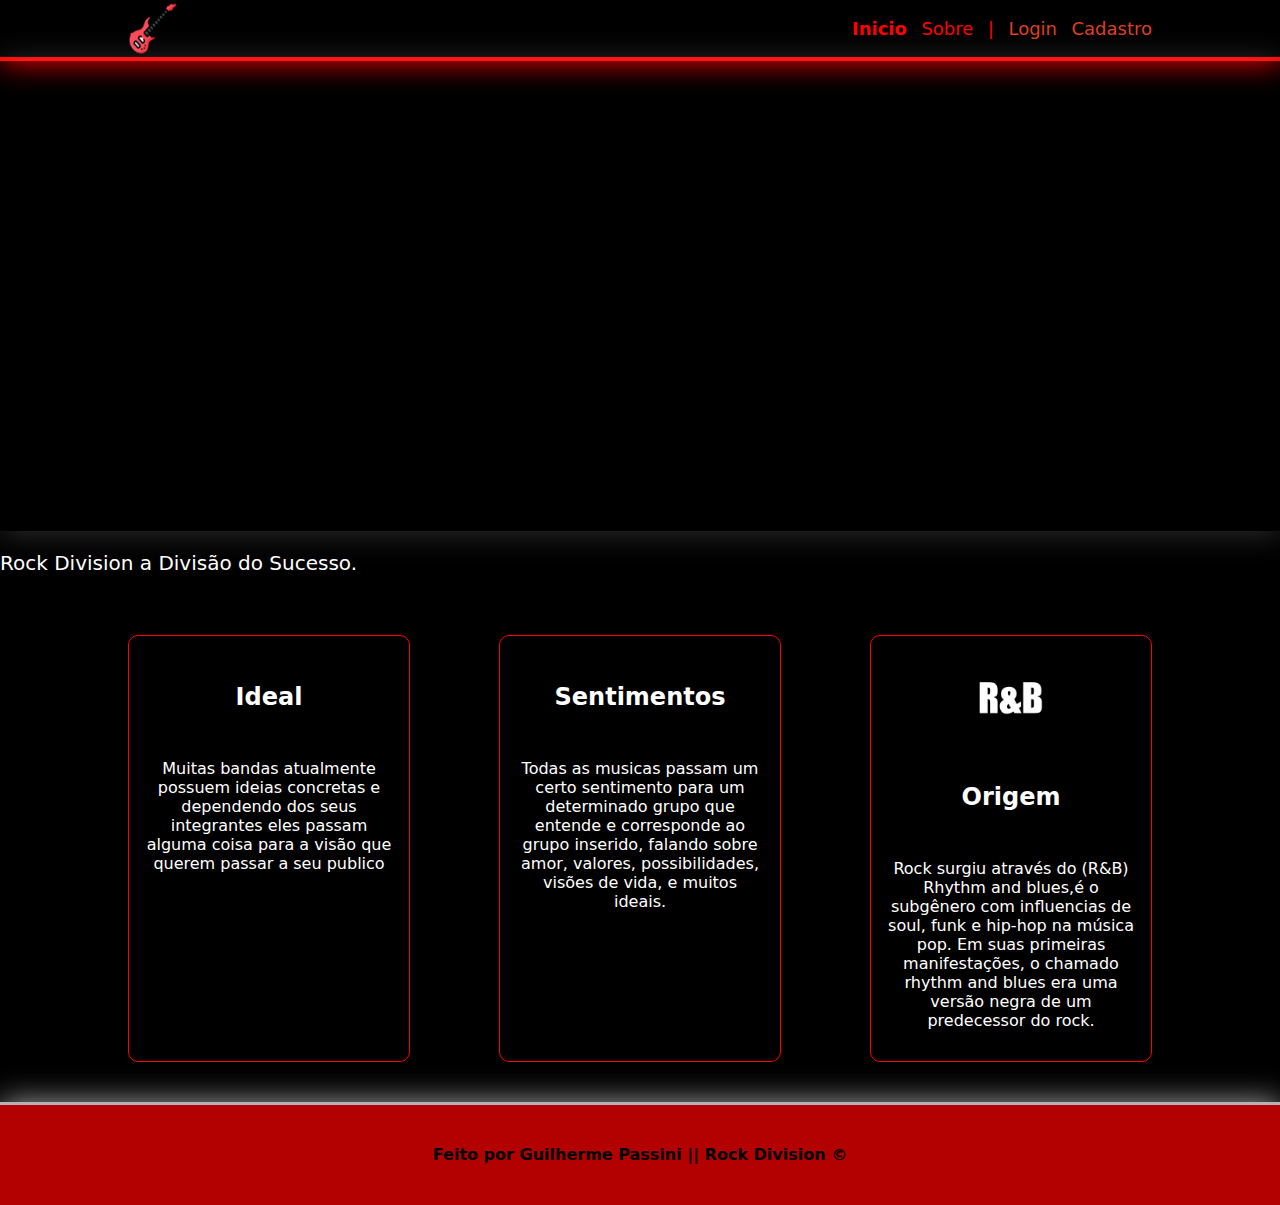
==== public/index.html @ 2ea3c545 "api conectada" ====
<!DOCTYPE html>
<html lang="en">
<head>
    <meta charset="UTF-8">
    <meta name="viewport" content="width=device-width, initial-scale=1.0">
    <title>Rock Division</title>
    <link rel="stylesheet" href="css/style.css">
</head>
<body>
    <div class="header">
        <div class="container">
        <img src="Imagens/2741308.png" alt="" class="logo">
        <ul class="navbar">
            <li class="agora">Inicio</li>
            <li>Sobre</li>
            <li>|</li>
            <li> <a href="login.html"> Login </a> </li>
            <a href="cadastro.html">Cadastro</a>
        </ul>
        </div>
       
    

    </div>
    <div class="banner">
        <div class="container">
        </div>
    </div>

<div style="font-size: 20px; color: white;"> <p>Rock Division a <span>Divisão</span> do Sucesso.</p></div>

    <div class="social">
        <div class="container">
            <div class="card">
                <img src="https://upload.wikimedia.org/wikipedia/commons/thumb/3/34/Red_star.svg/640px-Red_star.svg.png" alt="">
                <h4>Ideal</h4>
                <p>Muitas bandas atualmente possuem ideias concretas e dependendo dos seus integrantes eles passam alguma coisa para a visão que querem passar a seu publico</p>
            </div>

            <div class="card">
                <img src="https://upload.wikimedia.org/wikipedia/commons/thumb/f/f1/Heart_coraz%C3%B3n.svg/2048px-Heart_coraz%C3%B3n.svg.png" alt="">
                <h4>Sentimentos</h4>
                <p>Todas as musicas passam um certo sentimento para um determinado grupo que entende e corresponde ao grupo inserido, falando sobre amor, valores, possibilidades, visões de vida, e muitos ideais.</p>
            </div>

            <div class="card">
                <img src="Imagens/01vk952hfrb07sv8ghfj9bha48-f13d99dcf129ca0f9a30dfe032591335.png" alt="">
                <h4>Origem</h4>
                <p>Rock surgiu através do (R&B) Rhythm and blues,é o subgênero com influencias de soul, funk e hip-hop na música pop. Em suas primeiras manifestações, o chamado rhythm and blues era uma versão negra de um predecessor do rock.</p>
            </div>

        </div>
    </div>

    <div class="footer">
        <div class="container">
            <p>Feito por Guilherme Passini || Rock Division &copy;</p>
        </div>
    </div>
</body>
</html>
---- public/css/style.css ----
body {
    margin: 0;
    padding: 0;
    font-family:  system-ui, -apple-system, BlinkMacSystemFont, 'Segoe UI', Roboto, Oxygen, Ubuntu, Cantarell, 'Open Sans', 'Helvetica Neue', sans-serif;
    background-color: black;
}
.header {
    border-bottom: 4px solid red;
    box-shadow: 1px 1px 30px red;
    
}
.container {
    display: flex;
    width: 80%;
    margin: auto;
}

.header .container {
    justify-content: space-between;
}

.logo {
    width: 75px;
}
.navbar {
    font-size: large;
    display: flex;
    flex-direction: row;
    list-style: none;
    width: 300px;
    justify-content: space-between;
    color: red;
    align-items: center;
    
}

.banner {
    
    padding: 40px 20px 30px 10px;
    color: #fff;
    height: 400px;
    background-image: url("https://papeldeparededigital.com.br/6841-large_default/papel-de-parede-teen-bandas-de-rock.jpg");
    opacity: 0.2;
    box-shadow: 1px 1px 30px white;
}
.social {
    background-color: #000000;
    padding: 40px 0;
}

.social .container {
    justify-content: space-between;
}

.card {
    color: white;
    padding: 15px;
    display: flex;
    width: 250px;
    text-align: center;
    align-items: center;
    flex-direction: column;
    border: 1px solid red;
    border-radius: 10px;
}

.card img {
    width: 100px;
    display: flex;
    justify-content: center;
}

.card h4 {
    font-size: 24px;
}

.footer {
    height: 100px;
    background-color: red;
    opacity: 0.7;
    border-top: solid white;
    box-shadow: 1px 1px 30px white;
}

.logo {
    width: 50px;
}

.footer .container {
    justify-content: center;
    align-items: center;
    height: 100%;
}

.footer .container p {
    font-weight: bold;
}



body::-webkit-scrollbar {
    width: 12px;              
  }
  
  body::-webkit-scrollbar-track {
    background-color: black;
    border-radius: 10px;     
  }
  
  body::-webkit-scrollbar-thumb {
    background-color: black; 
    border-radius: 20px;    
    border: 3px solid red;
  }

  .header a {
    text-decoration: none;
    color: #df3f1f;
  } 

.agora {
    font-weight: 800;
  }
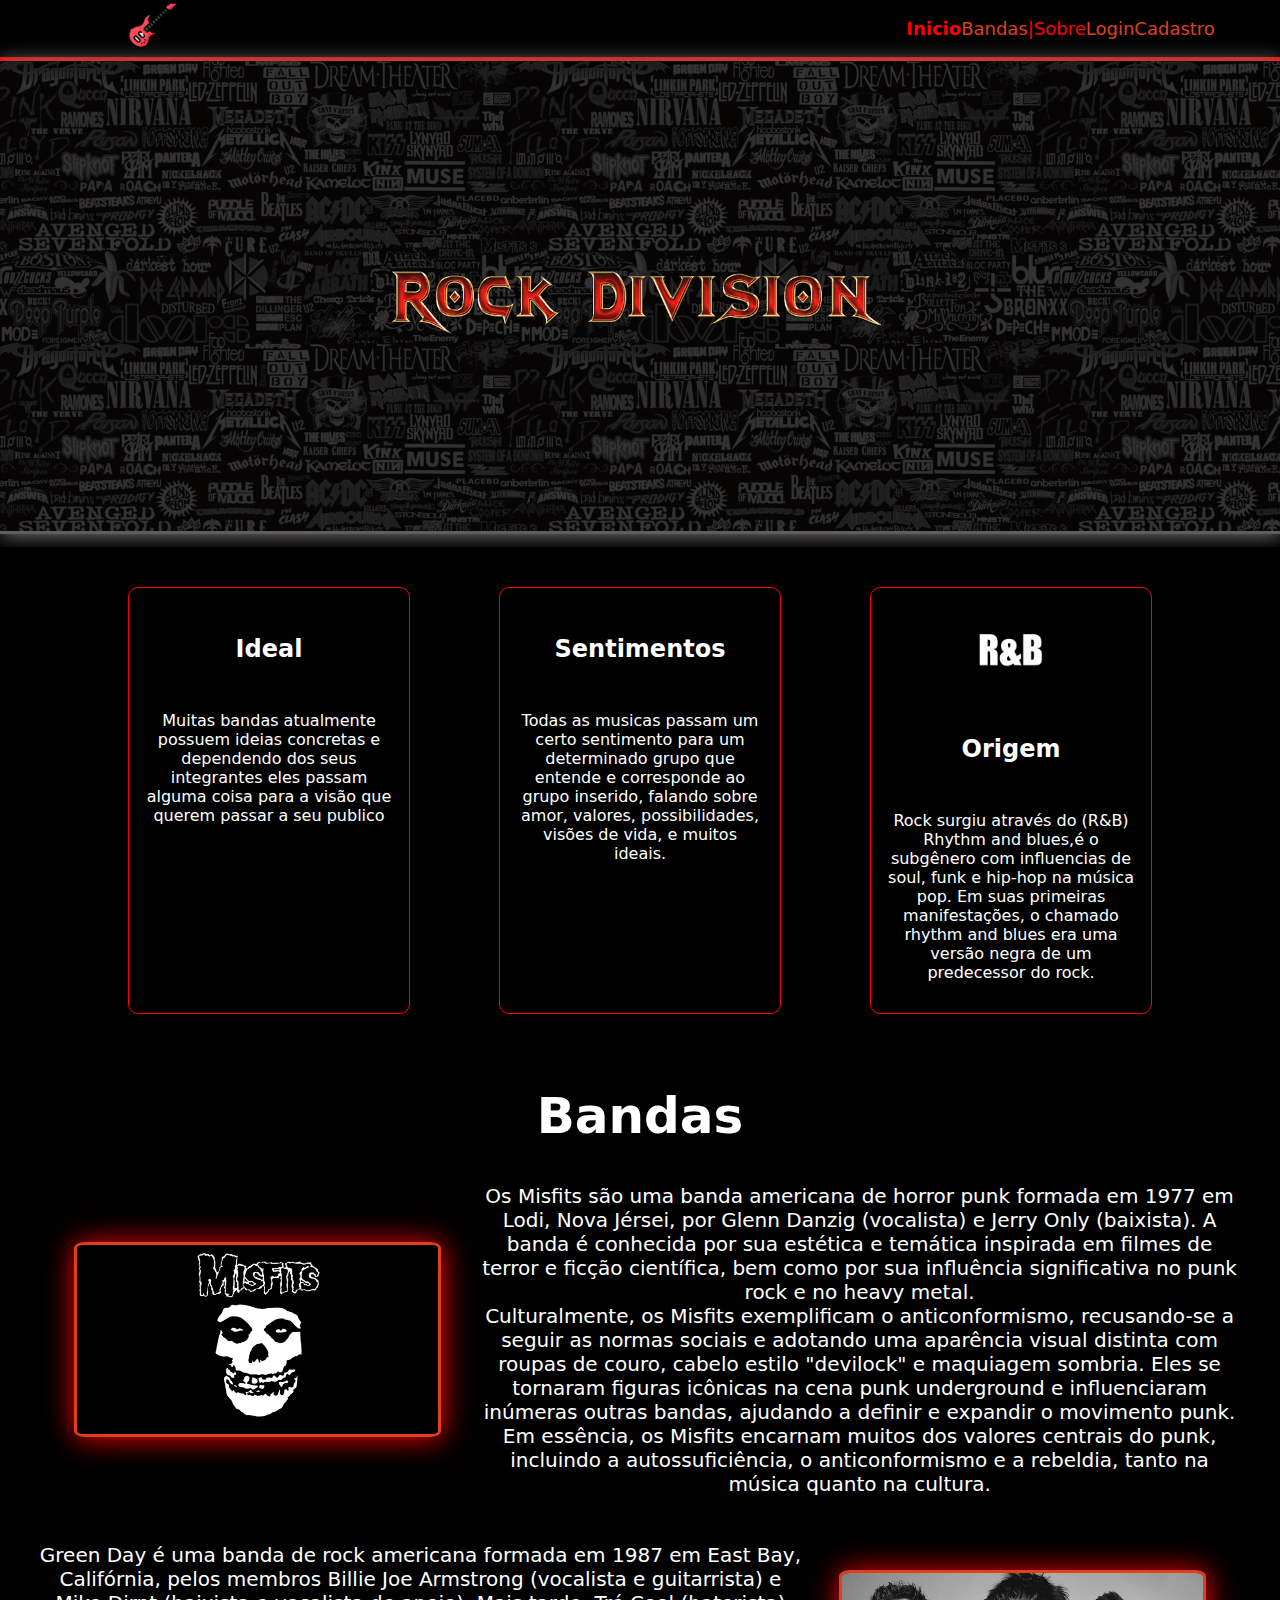
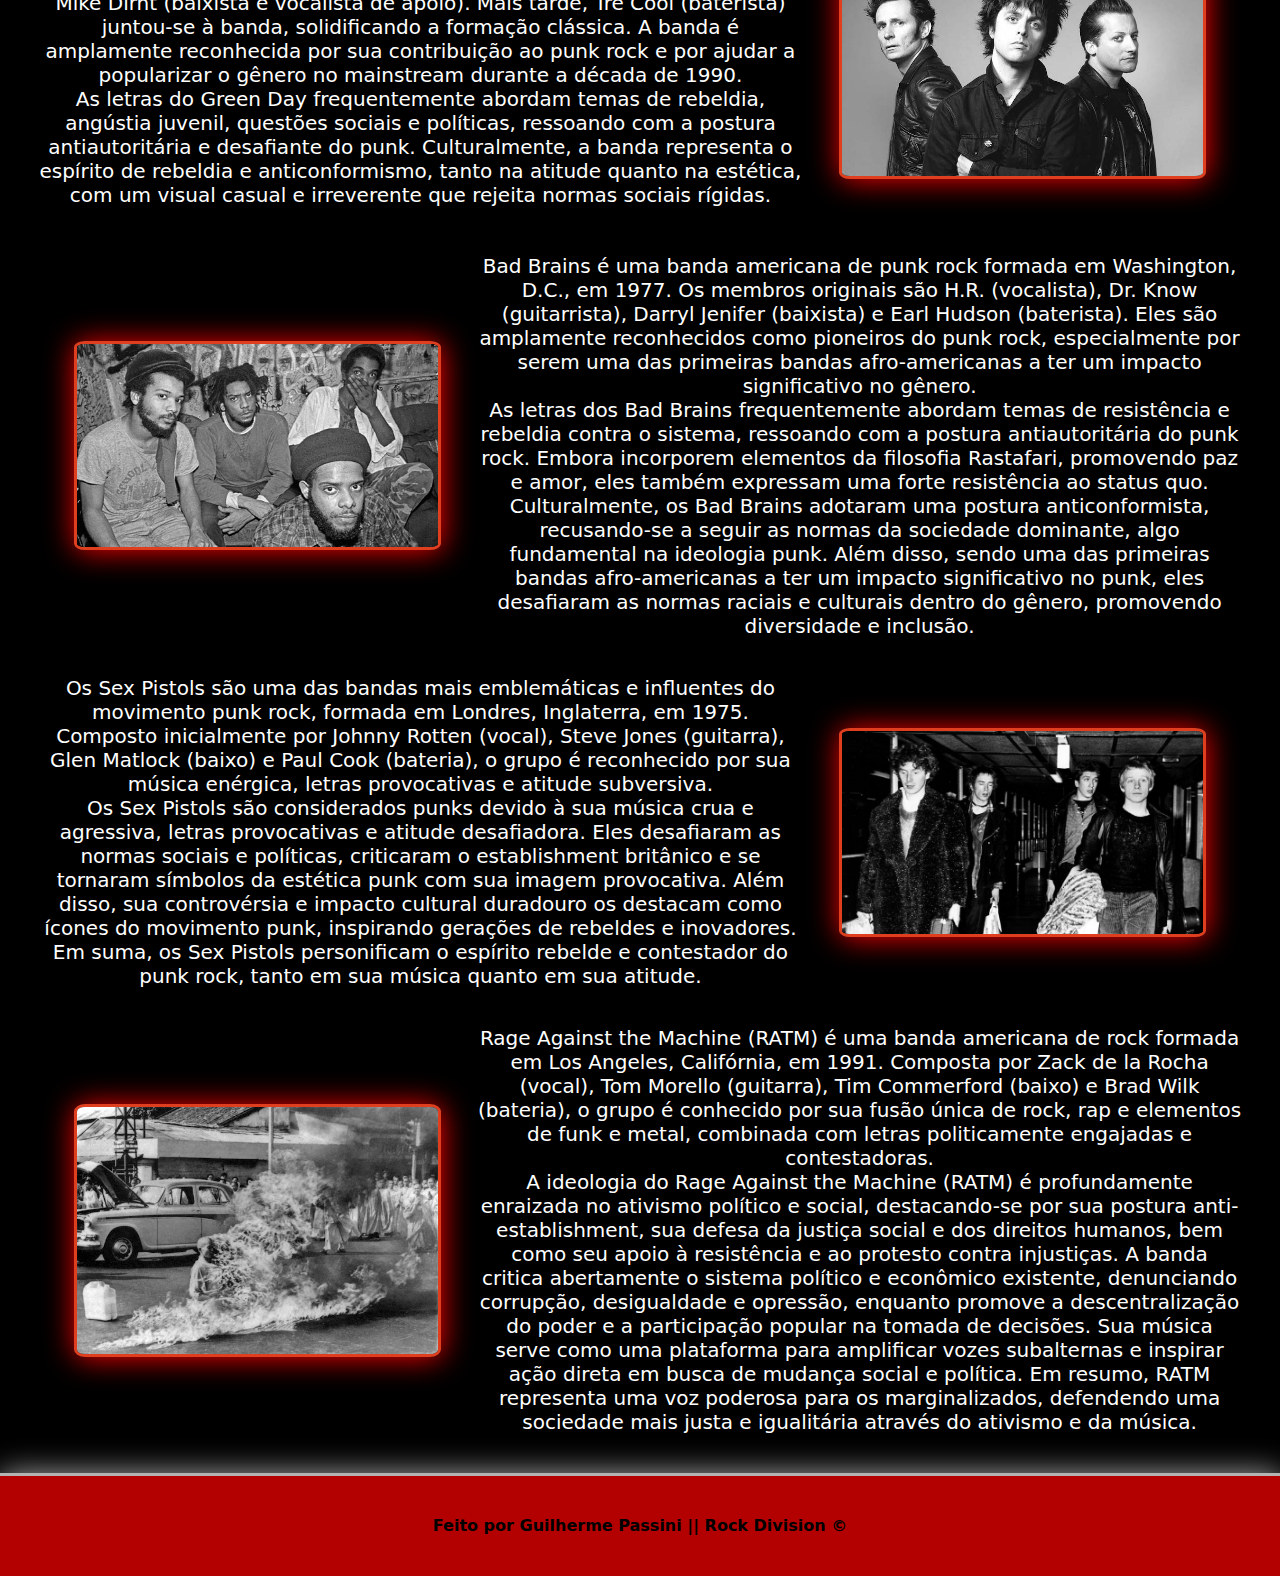
==== commit 7301eca3: "api linkada com o jogo, css atualizado, e jogo feito!" ====
--- a/public/index.html
+++ b/public/index.html
@@ -9,25 +9,26 @@
 <body>
     <div class="header">
         <div class="container">
-        <img src="Imagens/2741308.png" alt="" class="logo">
+         <a href="index.html"> <img src="Imagens/2741308.png" alt="" class="logo"> </a>
         <ul class="navbar">
             <li class="agora">Inicio</li>
+            <li> <a href="#bandas"> Bandas</a> </li>
+            <li>|</li>
             <li>Sobre</li>
-            <li>|</li>
             <li> <a href="login.html"> Login </a> </li>
             <a href="cadastro.html">Cadastro</a>
         </ul>
         </div>
-       
     
-
     </div>
-    <div class="banner">
+ 
+    
+    <div style="background-image: url(Imagens/luxa.org-opacity-changed-papel-de-parede-teen-bandas-de-rock.jpg)"; class="banner">
         <div class="container">
+            <img src="Imagens/Cool Text - Rock Division 459522205421819.png" alt=""> <br>
         </div>
     </div>
 
-<div style="font-size: 20px; color: white;"> <p>Rock Division a <span>Divisão</span> do Sucesso.</p></div>
 
     <div class="social">
         <div class="container">
@@ -48,9 +49,20 @@
                 <h4>Origem</h4>
                 <p>Rock surgiu através do (R&B) Rhythm and blues,é o subgênero com influencias de soul, funk e hip-hop na música pop. Em suas primeiras manifestações, o chamado rhythm and blues era uma versão negra de um predecessor do rock.</p>
             </div>
-
         </div>
     </div>
+    <h1 id="bandas" style="color: white; font-size: 50PX; display: flex; justify-content: center;">Bandas</h1>
+
+
+    <div class="bandas"> <img src="Imagens/misfits-caveira-logotipo.png" alt="">  Os Misfits são uma banda americana de horror punk formada em 1977 em Lodi, Nova Jérsei, por Glenn Danzig (vocalista) e Jerry Only (baixista). A banda é conhecida por sua estética e temática inspirada em filmes de terror e ficção científica, bem como por sua influência significativa no punk rock e no heavy metal. <br> Culturalmente, os Misfits exemplificam o anticonformismo, recusando-se a seguir as normas sociais e adotando uma aparência visual distinta com roupas de couro, cabelo estilo "devilock" e maquiagem sombria. Eles se tornaram figuras icônicas na cena punk underground e influenciaram inúmeras outras bandas, ajudando a definir e expandir o movimento punk. Em essência, os Misfits encarnam muitos dos valores centrais do punk, incluindo a autossuficiência, o anticonformismo e a rebeldia, tanto na música quanto na cultura.</div>
+
+    <div class="bandas">  Green Day é uma banda de rock americana formada em 1987 em East Bay, Califórnia, pelos membros Billie Joe Armstrong (vocalista e guitarrista) e Mike Dirnt (baixista e vocalista de apoio). Mais tarde, Tré Cool (baterista) juntou-se à banda, solidificando a formação clássica. A banda é amplamente reconhecida por sua contribuição ao punk rock e por ajudar a popularizar o gênero no mainstream durante a década de 1990. <br> As letras do Green Day frequentemente abordam temas de rebeldia, angústia juvenil, questões sociais e políticas, ressoando com a postura antiautoritária e desafiante do punk. Culturalmente, a banda representa o espírito de rebeldia e anticonformismo, tanto na atitude quanto na estética, com um visual casual e irreverente que rejeita normas sociais rígidas. <img src="Imagens/Green-Day-.jpg" alt=""></div>
+
+    <div class="bandas"> <img src="Imagens/BAD-BRAINS-REISSUES-1052x592.jpg" alt="">  Bad Brains é uma banda americana de punk rock formada em Washington, D.C., em 1977. Os membros originais são H.R. (vocalista), Dr. Know (guitarrista), Darryl Jenifer (baixista) e Earl Hudson (baterista). Eles são amplamente reconhecidos como pioneiros do punk rock, especialmente por serem uma das primeiras bandas afro-americanas a ter um impacto significativo no gênero. <br> As letras dos Bad Brains frequentemente abordam temas de resistência e rebeldia contra o sistema, ressoando com a postura antiautoritária do punk rock. Embora incorporem elementos da filosofia Rastafari, promovendo paz e amor, eles também expressam uma forte resistência ao status quo. Culturalmente, os Bad Brains adotaram uma postura anticonformista, recusando-se a seguir as normas da sociedade dominante, algo fundamental na ideologia punk. Além disso, sendo uma das primeiras bandas afro-americanas a ter um impacto significativo no punk, eles desafiaram as normas raciais e culturais dentro do gênero, promovendo diversidade e inclusão.</div>
+    
+    <div class="bandas">  Os Sex Pistols são uma das bandas mais emblemáticas e influentes do movimento punk rock, formada em Londres, Inglaterra, em 1975. Composto inicialmente por Johnny Rotten (vocal), Steve Jones (guitarra), Glen Matlock (baixo) e Paul Cook (bateria), o grupo é reconhecido por sua música enérgica, letras provocativas e atitude subversiva. <br> Os Sex Pistols são considerados punks devido à sua música crua e agressiva, letras provocativas e atitude desafiadora. Eles desafiaram as normas sociais e políticas, criticaram o establishment britânico e se tornaram símbolos da estética punk com sua imagem provocativa. Além disso, sua controvérsia e impacto cultural duradouro os destacam como ícones do movimento punk, inspirando gerações de rebeldes e inovadores. Em suma, os Sex Pistols personificam o espírito rebelde e contestador do punk rock, tanto em sua música quanto em sua atitude. <br>  <img src="Imagens/sex_pistols_-_ap_widelg.jpg" alt=""></div>
+    
+    <div class="bandas"> <img src="Imagens/Rage+Against+the+Machine.jpeg" alt="">  Rage Against the Machine (RATM) é uma banda americana de rock formada em Los Angeles, Califórnia, em 1991. Composta por Zack de la Rocha (vocal), Tom Morello (guitarra), Tim Commerford (baixo) e Brad Wilk (bateria), o grupo é conhecido por sua fusão única de rock, rap e elementos de funk e metal, combinada com letras politicamente engajadas e contestadoras. <br> A ideologia do Rage Against the Machine (RATM) é profundamente enraizada no ativismo político e social, destacando-se por sua postura anti-establishment, sua defesa da justiça social e dos direitos humanos, bem como seu apoio à resistência e ao protesto contra injustiças. A banda critica abertamente o sistema político e econômico existente, denunciando corrupção, desigualdade e opressão, enquanto promove a descentralização do poder e a participação popular na tomada de decisões. Sua música serve como uma plataforma para amplificar vozes subalternas e inspirar ação direta em busca de mudança social e política. Em resumo, RATM representa uma voz poderosa para os marginalizados, defendendo uma sociedade mais justa e igualitária através do ativismo e da música.</div>
 
     <div class="footer">
         <div class="container">
--- a/public/css/style.css
+++ b/public/css/style.css
@@ -1,12 +1,16 @@
+html {
+    scroll-behavior: smooth;
+  }
 body {
     margin: 0;
     padding: 0;
     font-family:  system-ui, -apple-system, BlinkMacSystemFont, 'Segoe UI', Roboto, Oxygen, Ubuntu, Cantarell, 'Open Sans', 'Helvetica Neue', sans-serif;
     background-color: black;
+    
 }
 .header {
     border-bottom: 4px solid red;
-    box-shadow: 1px 1px 30px red;
+
     
 }
 .container {
@@ -19,30 +23,51 @@
     justify-content: space-between;
 }
 
-.logo {
-    width: 75px;
-}
+
 .navbar {
     font-size: large;
     display: flex;
     flex-direction: row;
     list-style: none;
-    width: 300px;
+    width: 24%;
     justify-content: space-between;
     color: red;
     align-items: center;
-    
 }
 
+
+
+  .banner img {
+    width: 30%;
+    padding: 1% 0% 1% 0%;
+  }
+
+
 .banner {
-    
+    display: flex;
+    justify-content: center;
+    align-items: center;
     padding: 40px 20px 30px 10px;
     color: #fff;
     height: 400px;
-    background-image: url("https://papeldeparededigital.com.br/6841-large_default/papel-de-parede-teen-bandas-de-rock.jpg");
-    opacity: 0.2;
-    box-shadow: 1px 1px 30px white;
+    border-bottom:  solid rgba(95, 93, 93,30);
+    box-shadow: 1px 1px 20px grey;
+    margin-bottom: 1%;
 }
+
+.banner img {
+    width: 50%;
+    padding: 1% 0% 1% 0%;
+  }
+
+ .banner .container {
+    display: flex;
+    align-items: center;
+    justify-content: center;
+
+
+  }
+
 .social {
     background-color: #000000;
     padding: 40px 0;
@@ -62,6 +87,7 @@
     flex-direction: column;
     border: 1px solid red;
     border-radius: 10px;
+    
 }
 
 .card img {
@@ -73,6 +99,26 @@
 .card h4 {
     font-size: 24px;
 }
+
+.bandas{
+    display: flex;
+    color: white;
+    align-items: center;
+    text-align: center;
+    font-size: 20px;
+    margin: 3% 3% 3% 3%; 
+}
+
+
+.bandas img{
+width: 30%;
+border: solid #df3f1f;
+margin: 3% 3% 3% 3%; 
+border-radius: 3%;
+box-shadow: 1px 1px 30PX red;
+}
+
+
 
 .footer {
     height: 100px;
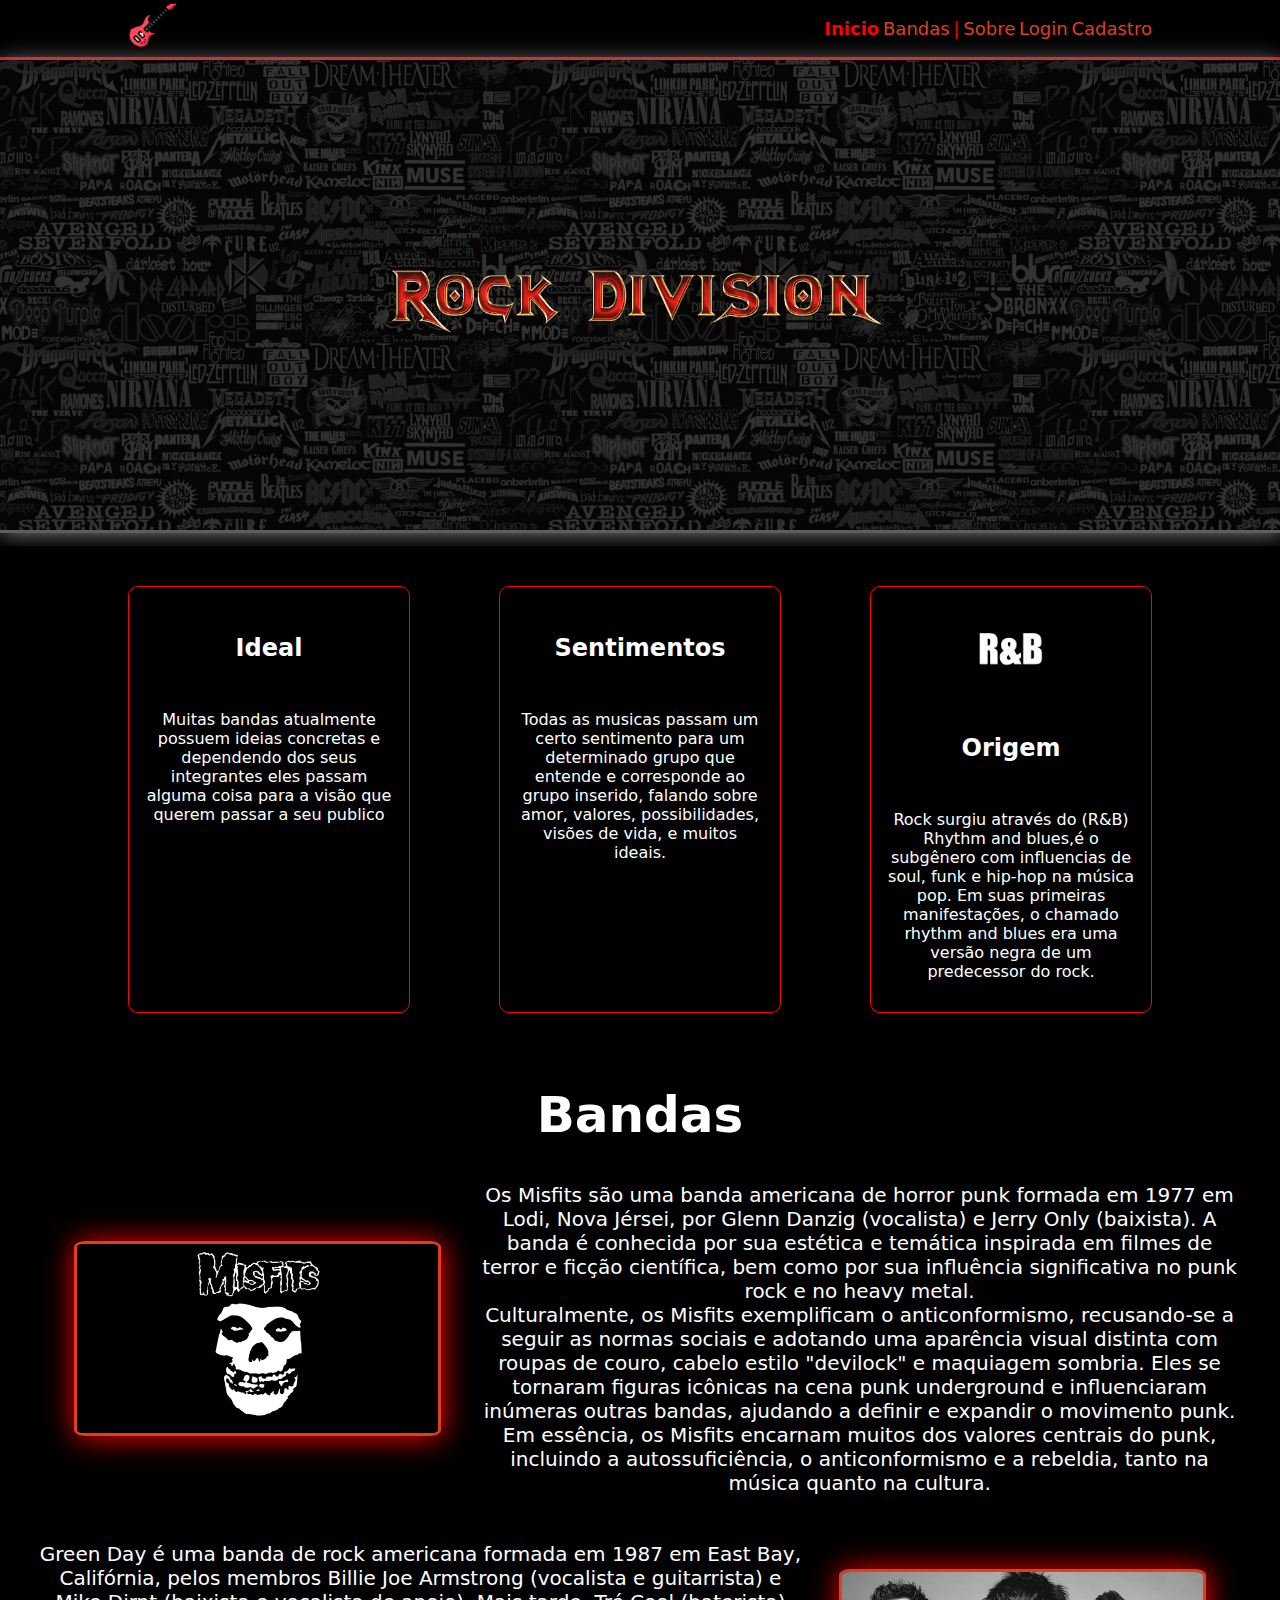
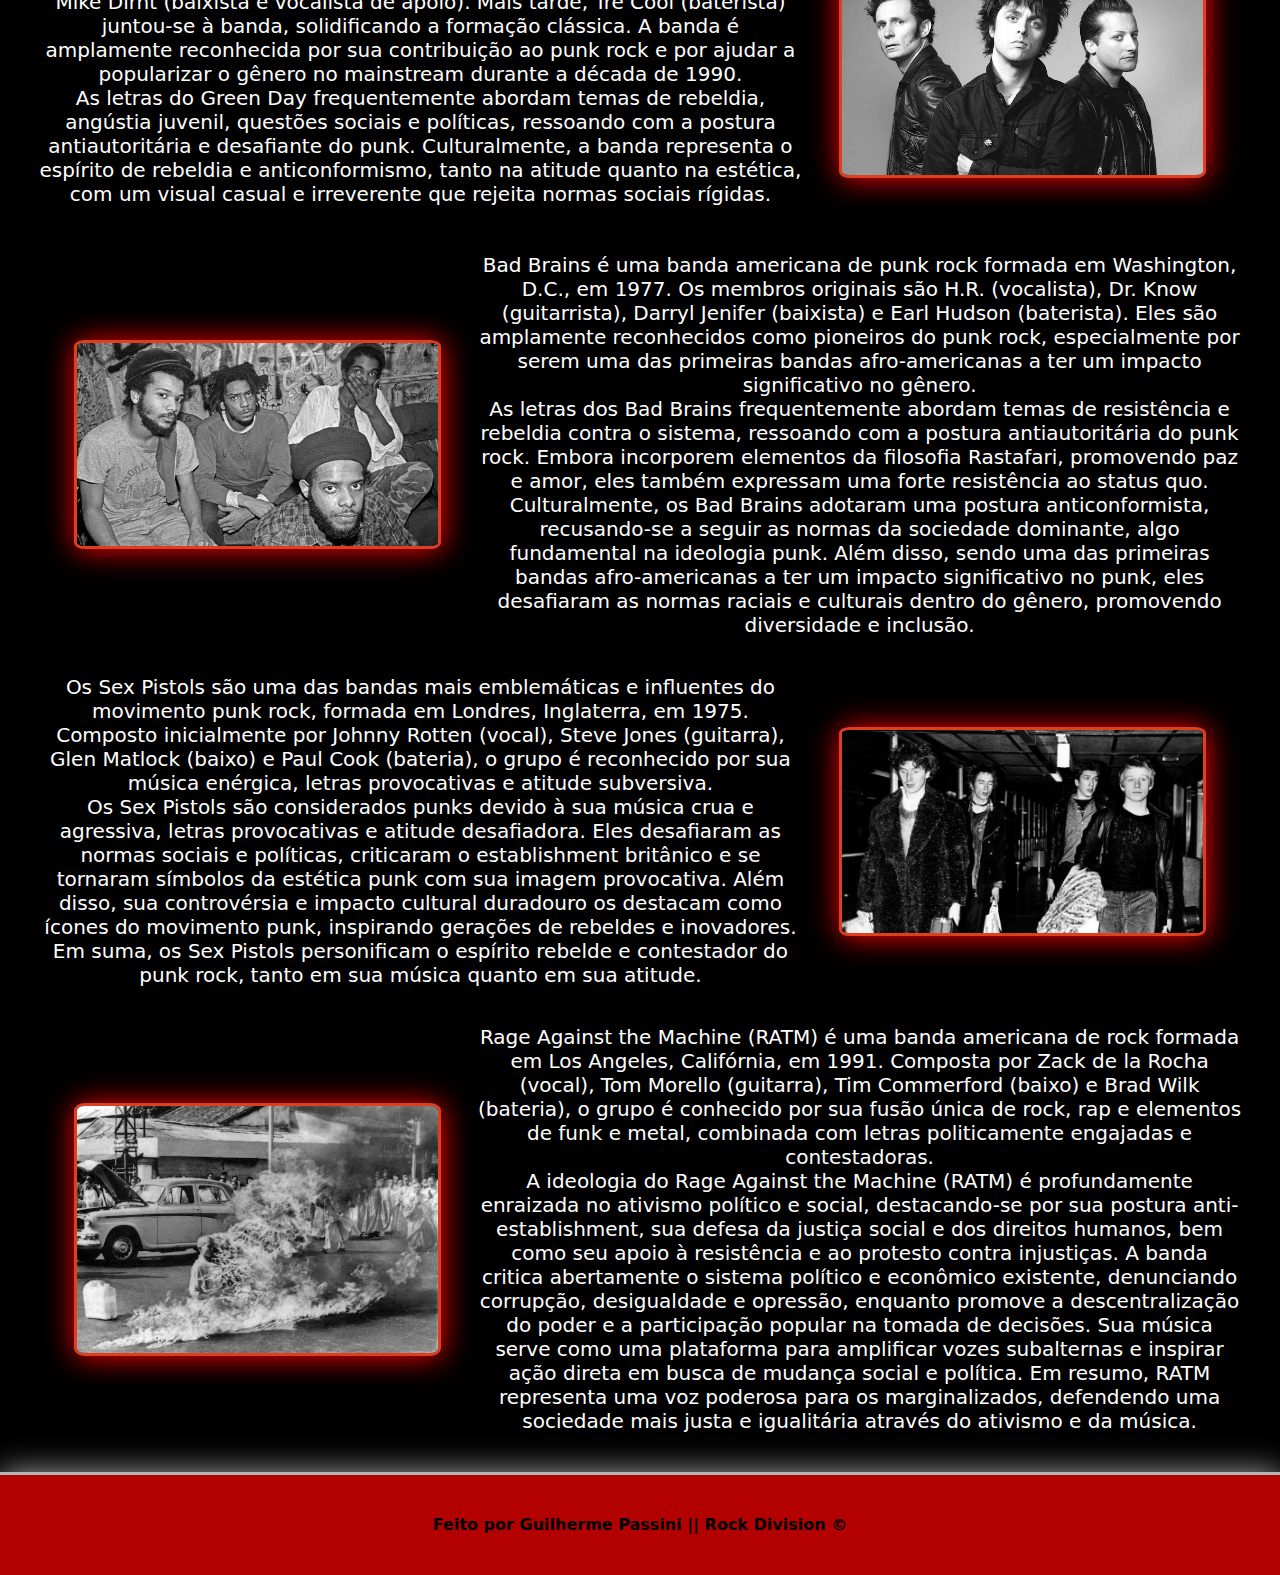
==== commit 901b018c: "grafico linkado com api e o jogo com o banco de dados" ====
--- a/public/index.html
+++ b/public/index.html
@@ -14,7 +14,8 @@
             <li class="agora">Inicio</li>
             <li> <a href="#bandas"> Bandas</a> </li>
             <li>|</li>
-            <li>Sobre</li>
+            <a href="sobre.html">Sobre</a>
+            
             <li> <a href="login.html"> Login </a> </li>
             <a href="cadastro.html">Cadastro</a>
         </ul>
--- a/public/css/style.css
+++ b/public/css/style.css
@@ -9,7 +9,7 @@
     
 }
 .header {
-    border-bottom: 4px solid red;
+    border-bottom: 3px solid red;
 
     
 }
@@ -29,7 +29,7 @@
     display: flex;
     flex-direction: row;
     list-style: none;
-    width: 24%;
+    width: 32%;
     justify-content: space-between;
     color: red;
     align-items: center;
